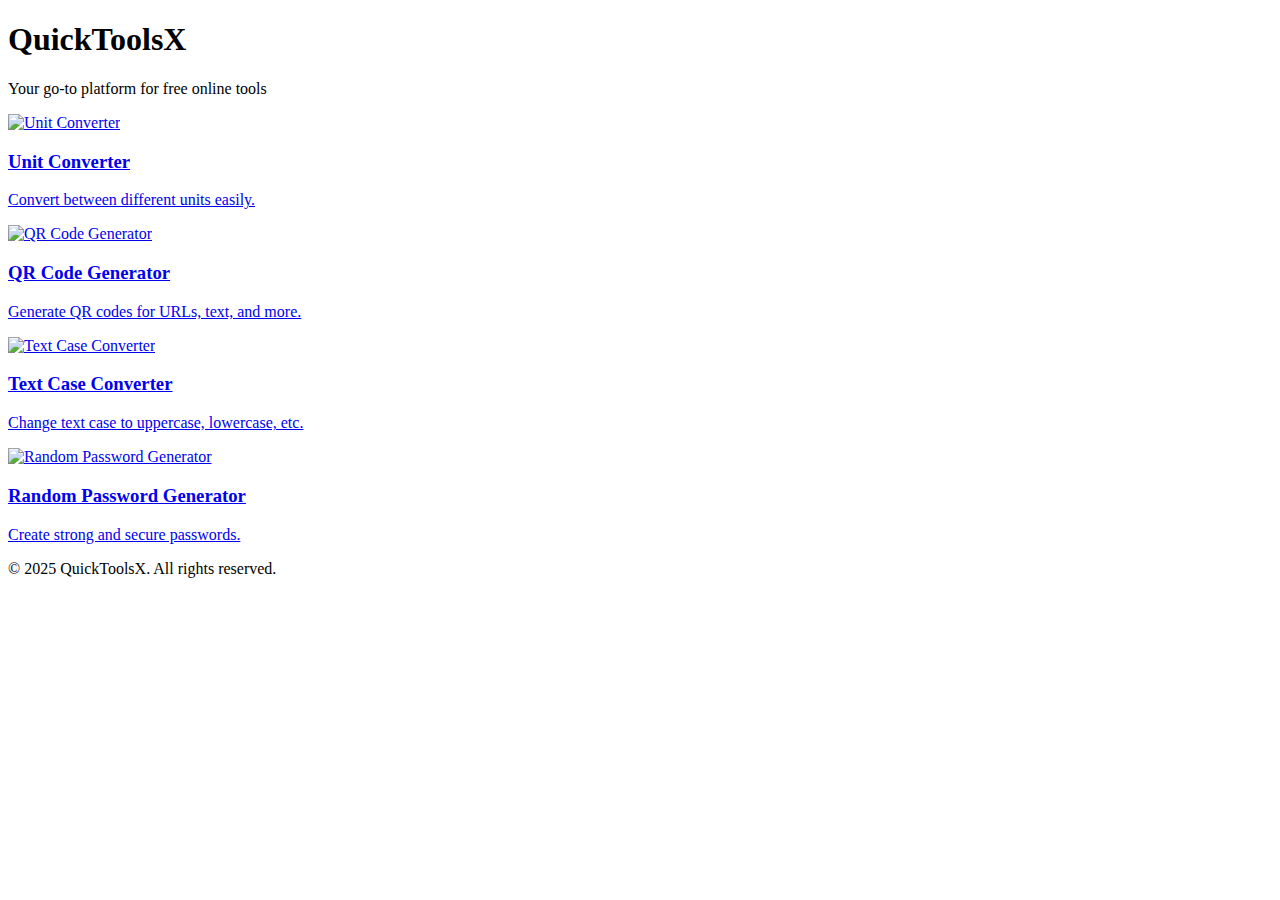
==== index.html @ f6a9aaab "Update index.html" ====
<!DOCTYPE html>
<html lang="en">
<head>
  <meta charset="UTF-8">
  <meta name="viewport" content="width=device-width, initial-scale=1.0">
  <meta name="description" content="QuickToolsX - A collection of free online tools for everyday tasks. Convert units, generate QR codes, change text cases, and more!">
  <meta name="keywords" content="online tools, unit converter, QR code generator, text case converter, password generator">
  <meta name="author" content="Infiniti-X">
  <title>QuickToolsX - Free Online Tools</title>
  <link rel="stylesheet" href="styles.css">
</head>
<body>
  <header>
    <div class="container">
      <h1>QuickToolsX</h1>
      <p>Your go-to platform for free online tools</p>
    </div>
  </header>

  <main class="container">
    <section class="tools-grid">
      <a href="tools/unit-converter.html" class="tool-card">
        <img src="assets/icons/unit-converter.png" alt="Unit Converter">
        <h3>Unit Converter</h3>
        <p>Convert between different units easily.</p>
      </a>
      <a href="tools/qr-code-generator.html" class="tool-card">
        <img src="assets/icons/qr-code.png" alt="QR Code Generator">
        <h3>QR Code Generator</h3>
        <p>Generate QR codes for URLs, text, and more.</p>
      </a>
      <a href="tools/text-case-converter.html" class="tool-card">
        <img src="assets/icons/text-case.png" alt="Text Case Converter">
        <h3>Text Case Converter</h3>
        <p>Change text case to uppercase, lowercase, etc.</p>
      </a>
      <a href="tools/random-password-generator.html" class="tool-card">
        <img src="assets/icons/password-generator.png" alt="Random Password Generator">
        <h3>Random Password Generator</h3>
        <p>Create strong and secure passwords.</p>
      </a>
    </section>
  </main>

  <footer>
    <div class="container">
      <p>&copy; 2025 QuickToolsX. All rights reserved.</p>
    </div>
  </footer>
</body>
</html>
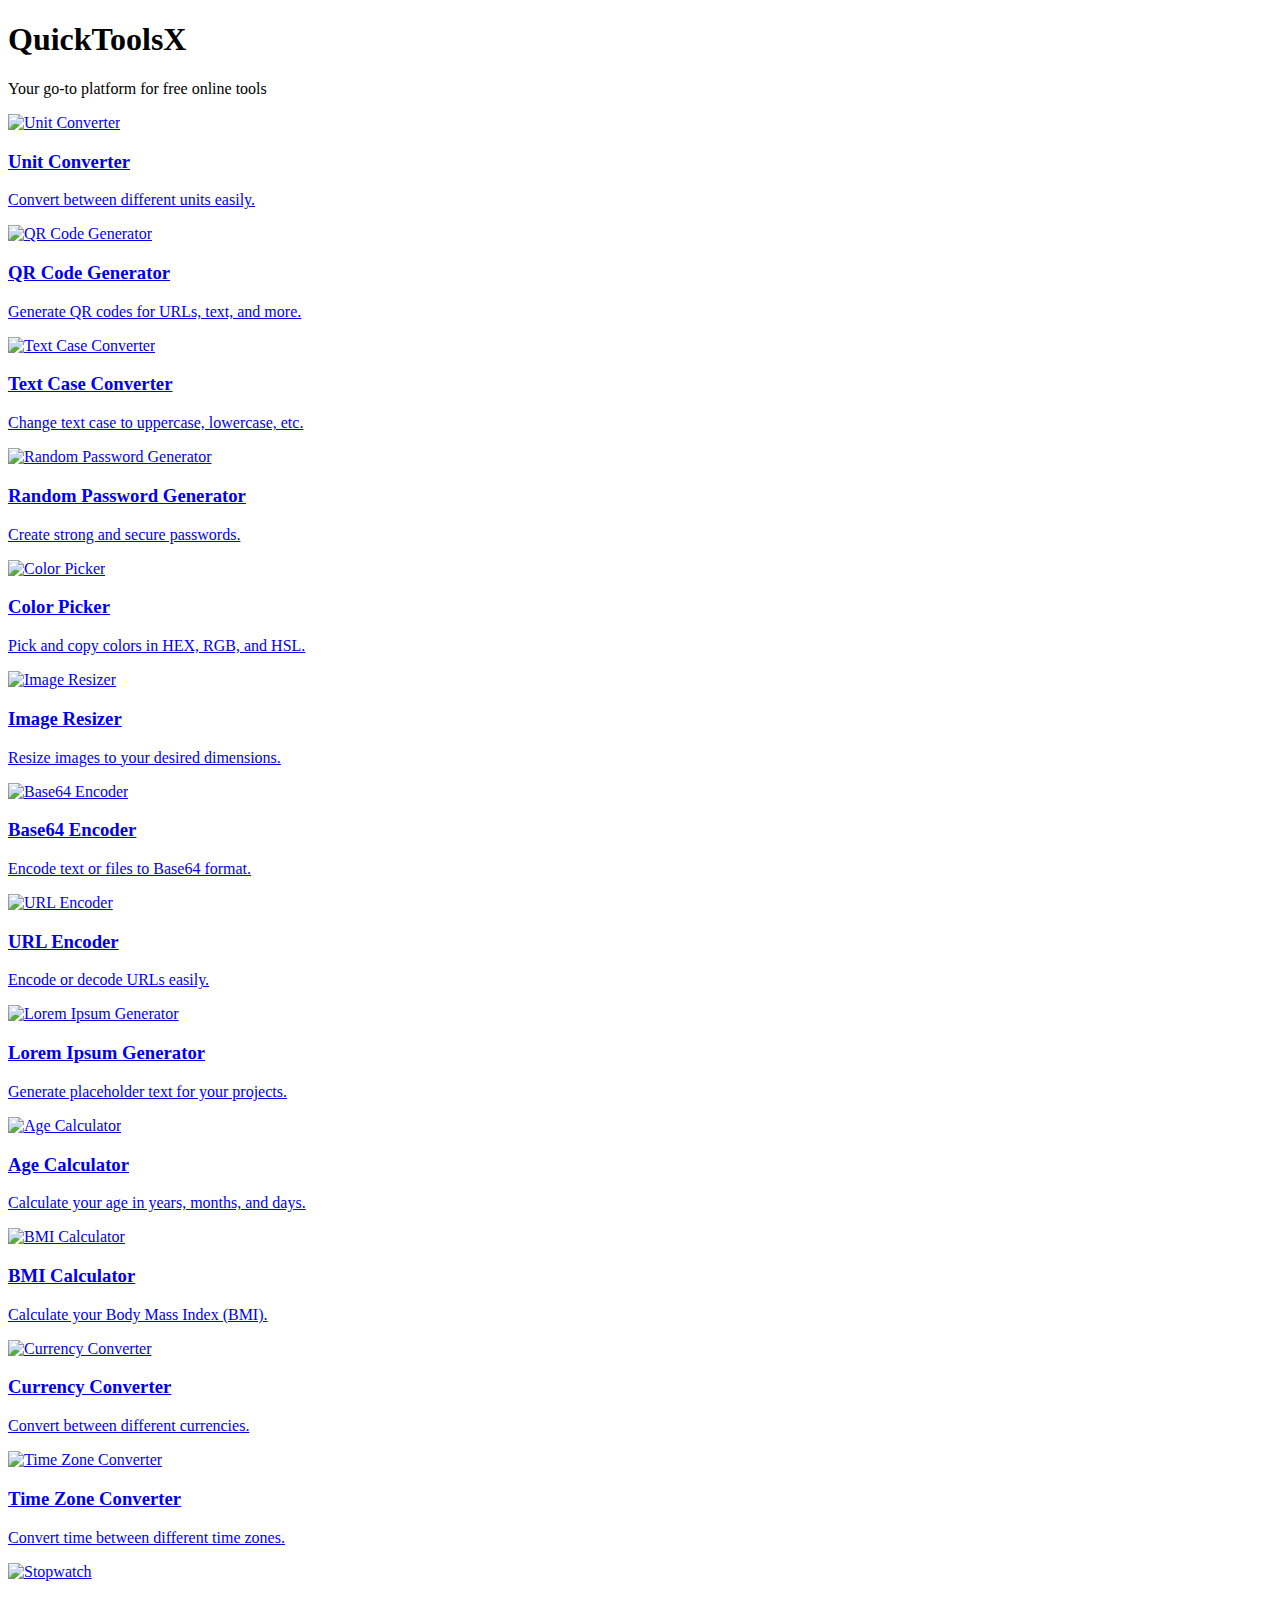
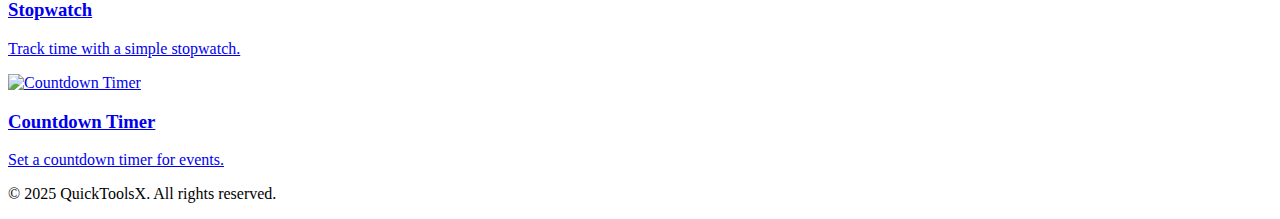
==== commit cf4e6dac: "Update index.html" ====
--- a/index.html
+++ b/index.html
@@ -39,6 +39,61 @@
         <h3>Random Password Generator</h3>
         <p>Create strong and secure passwords.</p>
       </a>
+      <a href="tools/color-picker.html" class="tool-card">
+        <img src="assets/icons/color-picker.png" alt="Color Picker">
+        <h3>Color Picker</h3>
+        <p>Pick and copy colors in HEX, RGB, and HSL.</p>
+      </a>
+      <a href="tools/image-resizer.html" class="tool-card">
+        <img src="assets/icons/image-resizer.png" alt="Image Resizer">
+        <h3>Image Resizer</h3>
+        <p>Resize images to your desired dimensions.</p>
+      </a>
+      <a href="tools/base64-encoder.html" class="tool-card">
+        <img src="assets/icons/base64-encoder.png" alt="Base64 Encoder">
+        <h3>Base64 Encoder</h3>
+        <p>Encode text or files to Base64 format.</p>
+      </a>
+      <a href="tools/url-encoder.html" class="tool-card">
+        <img src="assets/icons/url-encoder.png" alt="URL Encoder">
+        <h3>URL Encoder</h3>
+        <p>Encode or decode URLs easily.</p>
+      </a>
+      <a href="tools/lorem-ipsum-generator.html" class="tool-card">
+        <img src="assets/icons/lorem-ipsum.png" alt="Lorem Ipsum Generator">
+        <h3>Lorem Ipsum Generator</h3>
+        <p>Generate placeholder text for your projects.</p>
+      </a>
+      <a href="tools/age-calculator.html" class="tool-card">
+        <img src="assets/icons/age-calculator.png" alt="Age Calculator">
+        <h3>Age Calculator</h3>
+        <p>Calculate your age in years, months, and days.</p>
+      </a>
+      <a href="tools/bmi-calculator.html" class="tool-card">
+        <img src="assets/icons/bmi-calculator.png" alt="BMI Calculator">
+        <h3>BMI Calculator</h3>
+        <p>Calculate your Body Mass Index (BMI).</p>
+      </a>
+      <a href="tools/currency-converter.html" class="tool-card">
+        <img src="assets/icons/currency-converter.png" alt="Currency Converter">
+        <h3>Currency Converter</h3>
+        <p>Convert between different currencies.</p>
+      </a>
+      <a href="tools/time-zone-converter.html" class="tool-card">
+        <img src="assets/icons/time-zone-converter.png" alt="Time Zone Converter">
+        <h3>Time Zone Converter</h3>
+        <p>Convert time between different time zones.</p>
+      </a>
+      <a href="tools/stopwatch.html" class="tool-card">
+        <img src="assets/icons/stopwatch.png" alt="Stopwatch">
+        <h3>Stopwatch</h3>
+        <p>Track time with a simple stopwatch.</p>
+      </a>
+      <a href="tools/countdown-timer.html" class="tool-card">
+        <img src="assets/icons/countdown-timer.png" alt="Countdown Timer">
+        <h3>Countdown Timer</h3>
+        <p>Set a countdown timer for events.</p>
+      </a>
     </section>
   </main>
 
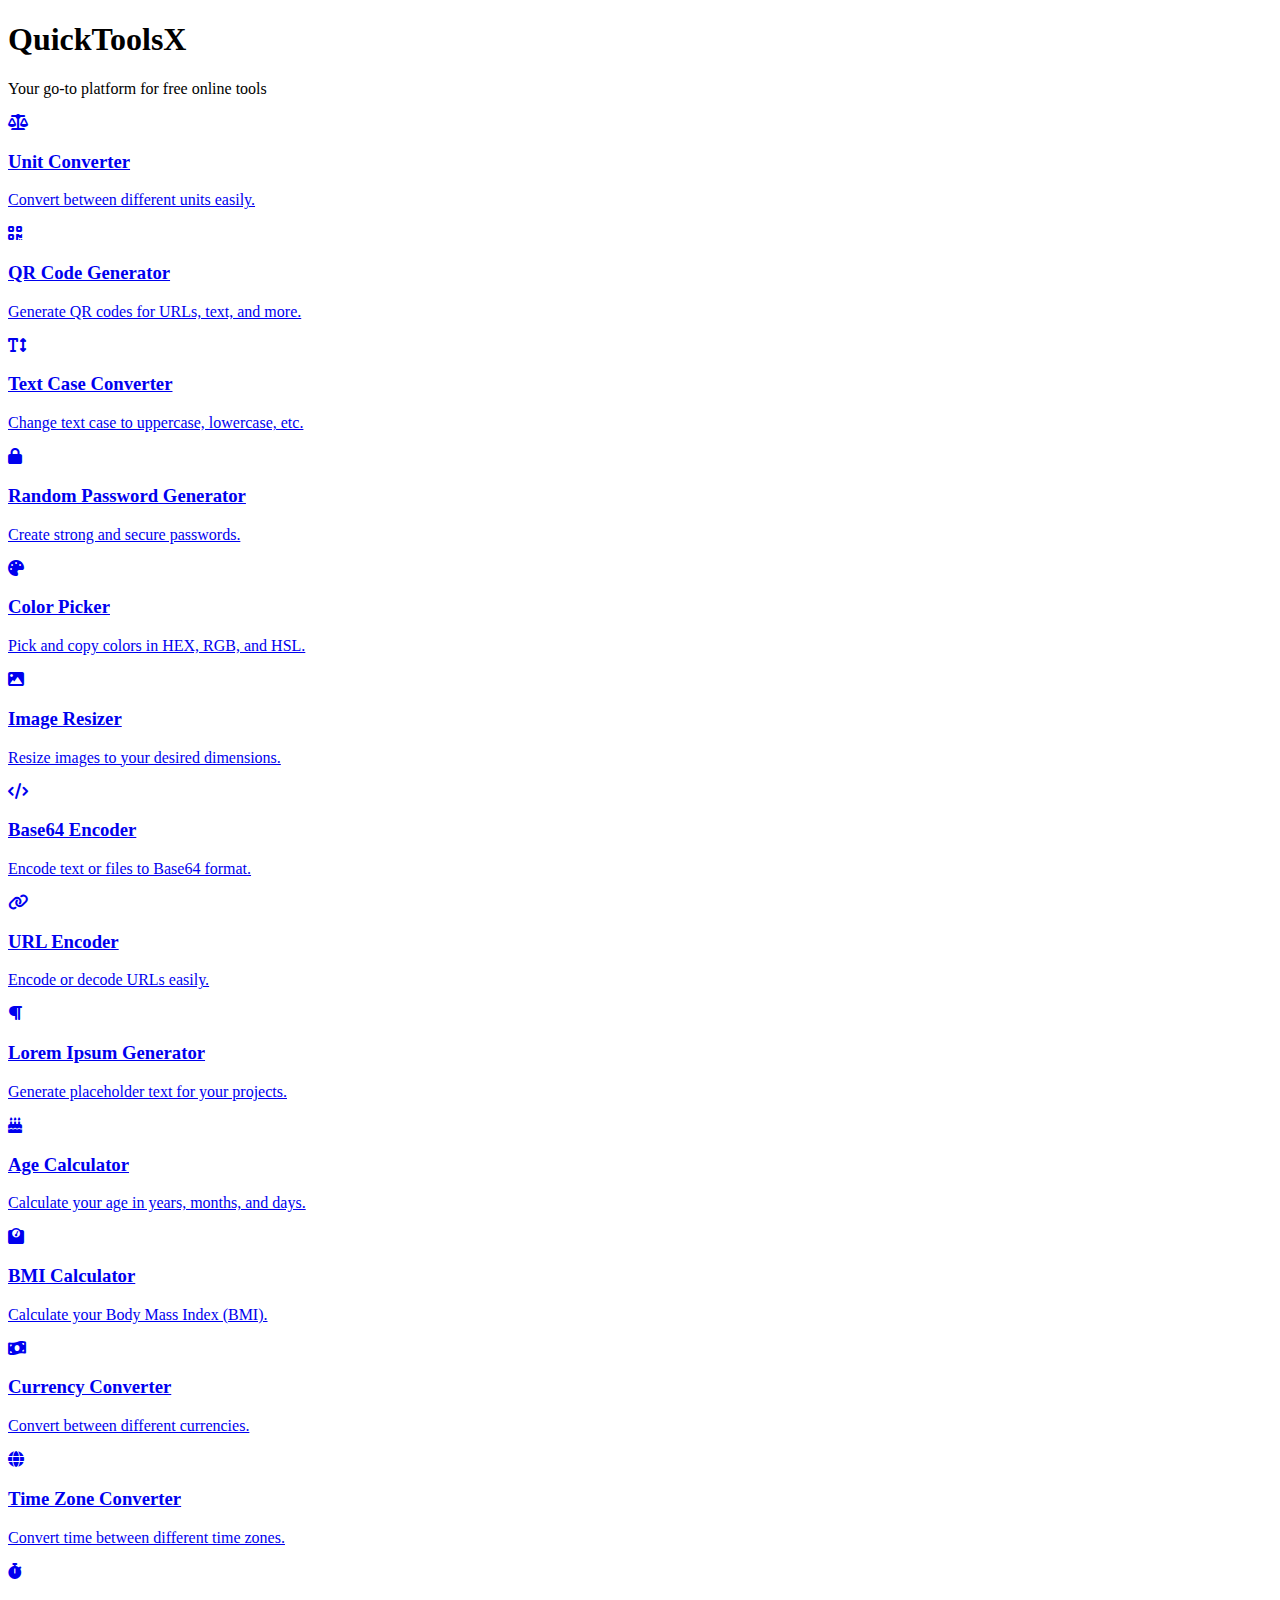
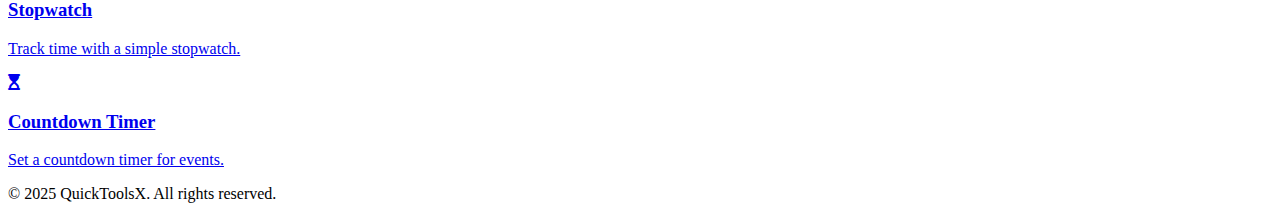
==== commit e6d1a416: "Update index.html" ====
--- a/index.html
+++ b/index.html
@@ -8,99 +8,171 @@
   <meta name="author" content="Infiniti-X">
   <title>QuickToolsX - Free Online Tools</title>
   <link rel="stylesheet" href="styles.css">
+  <link rel="stylesheet" href="https://cdnjs.cloudflare.com/ajax/libs/font-awesome/6.0.0/css/all.min.css">
 </head>
 <body>
-  <header>
+  <!-- Header -->
+  <header class="glassmorphism">
     <div class="container">
       <h1>QuickToolsX</h1>
       <p>Your go-to platform for free online tools</p>
     </div>
   </header>
 
+  <!-- Main Content -->
   <main class="container">
     <section class="tools-grid">
-      <a href="tools/unit-converter.html" class="tool-card">
-        <img src="assets/icons/unit-converter.png" alt="Unit Converter">
+      <!-- Unit Converter -->
+      <a href="tools/unit-converter.html" class="tool-card glassmorphism">
+        <div class="icon">
+          <i class="fas fa-balance-scale"></i>
+        </div>
         <h3>Unit Converter</h3>
         <p>Convert between different units easily.</p>
       </a>
-      <a href="tools/qr-code-generator.html" class="tool-card">
-        <img src="assets/icons/qr-code.png" alt="QR Code Generator">
+
+      <!-- QR Code Generator -->
+      <a href="tools/qr-code-generator.html" class="tool-card glassmorphism">
+        <div class="icon">
+          <i class="fas fa-qrcode"></i>
+        </div>
         <h3>QR Code Generator</h3>
         <p>Generate QR codes for URLs, text, and more.</p>
       </a>
-      <a href="tools/text-case-converter.html" class="tool-card">
-        <img src="assets/icons/text-case.png" alt="Text Case Converter">
+
+      <!-- Text Case Converter -->
+      <a href="tools/text-case-converter.html" class="tool-card glassmorphism">
+        <div class="icon">
+          <i class="fas fa-text-height"></i>
+        </div>
         <h3>Text Case Converter</h3>
         <p>Change text case to uppercase, lowercase, etc.</p>
       </a>
-      <a href="tools/random-password-generator.html" class="tool-card">
-        <img src="assets/icons/password-generator.png" alt="Random Password Generator">
+
+      <!-- Random Password Generator -->
+      <a href="tools/random-password-generator.html" class="tool-card glassmorphism">
+        <div class="icon">
+          <i class="fas fa-lock"></i>
+        </div>
         <h3>Random Password Generator</h3>
         <p>Create strong and secure passwords.</p>
       </a>
-      <a href="tools/color-picker.html" class="tool-card">
-        <img src="assets/icons/color-picker.png" alt="Color Picker">
+
+      <!-- Color Picker -->
+      <a href="tools/color-picker.html" class="tool-card glassmorphism">
+        <div class="icon">
+          <i class="fas fa-palette"></i>
+        </div>
         <h3>Color Picker</h3>
         <p>Pick and copy colors in HEX, RGB, and HSL.</p>
       </a>
-      <a href="tools/image-resizer.html" class="tool-card">
-        <img src="assets/icons/image-resizer.png" alt="Image Resizer">
+
+      <!-- Image Resizer -->
+      <a href="tools/image-resizer.html" class="tool-card glassmorphism">
+        <div class="icon">
+          <i class="fas fa-image"></i>
+        </div>
         <h3>Image Resizer</h3>
         <p>Resize images to your desired dimensions.</p>
       </a>
-      <a href="tools/base64-encoder.html" class="tool-card">
-        <img src="assets/icons/base64-encoder.png" alt="Base64 Encoder">
+
+      <!-- Base64 Encoder -->
+      <a href="tools/base64-encoder.html" class="tool-card glassmorphism">
+        <div class="icon">
+          <i class="fas fa-code"></i>
+        </div>
         <h3>Base64 Encoder</h3>
         <p>Encode text or files to Base64 format.</p>
       </a>
-      <a href="tools/url-encoder.html" class="tool-card">
-        <img src="assets/icons/url-encoder.png" alt="URL Encoder">
+
+      <!-- URL Encoder -->
+      <a href="tools/url-encoder.html" class="tool-card glassmorphism">
+        <div class="icon">
+          <i class="fas fa-link"></i>
+        </div>
         <h3>URL Encoder</h3>
         <p>Encode or decode URLs easily.</p>
       </a>
-      <a href="tools/lorem-ipsum-generator.html" class="tool-card">
-        <img src="assets/icons/lorem-ipsum.png" alt="Lorem Ipsum Generator">
+
+      <!-- Lorem Ipsum Generator -->
+      <a href="tools/lorem-ipsum-generator.html" class="tool-card glassmorphism">
+        <div class="icon">
+          <i class="fas fa-paragraph"></i>
+        </div>
         <h3>Lorem Ipsum Generator</h3>
         <p>Generate placeholder text for your projects.</p>
       </a>
-      <a href="tools/age-calculator.html" class="tool-card">
-        <img src="assets/icons/age-calculator.png" alt="Age Calculator">
+
+      <!-- Age Calculator -->
+      <a href="tools/age-calculator.html" class="tool-card glassmorphism">
+        <div class="icon">
+          <i class="fas fa-birthday-cake"></i>
+        </div>
         <h3>Age Calculator</h3>
         <p>Calculate your age in years, months, and days.</p>
       </a>
-      <a href="tools/bmi-calculator.html" class="tool-card">
-        <img src="assets/icons/bmi-calculator.png" alt="BMI Calculator">
+
+      <!-- BMI Calculator -->
+      <a href="tools/bmi-calculator.html" class="tool-card glassmorphism">
+        <div class="icon">
+          <i class="fas fa-weight"></i>
+        </div>
         <h3>BMI Calculator</h3>
         <p>Calculate your Body Mass Index (BMI).</p>
       </a>
-      <a href="tools/currency-converter.html" class="tool-card">
-        <img src="assets/icons/currency-converter.png" alt="Currency Converter">
+
+      <!-- Currency Converter -->
+      <a href="tools/currency-converter.html" class="tool-card glassmorphism">
+        <div class="icon">
+          <i class="fas fa-money-bill-wave"></i>
+        </div>
         <h3>Currency Converter</h3>
         <p>Convert between different currencies.</p>
       </a>
-      <a href="tools/time-zone-converter.html" class="tool-card">
-        <img src="assets/icons/time-zone-converter.png" alt="Time Zone Converter">
+
+      <!-- Time Zone Converter -->
+      <a href="tools/time-zone-converter.html" class="tool-card glassmorphism">
+        <div class="icon">
+          <i class="fas fa-globe"></i>
+        </div>
         <h3>Time Zone Converter</h3>
         <p>Convert time between different time zones.</p>
       </a>
-      <a href="tools/stopwatch.html" class="tool-card">
-        <img src="assets/icons/stopwatch.png" alt="Stopwatch">
+
+      <!-- Stopwatch -->
+      <a href="tools/stopwatch.html" class="tool-card glassmorphism">
+        <div class="icon">
+          <i class="fas fa-stopwatch"></i>
+        </div>
         <h3>Stopwatch</h3>
         <p>Track time with a simple stopwatch.</p>
       </a>
-      <a href="tools/countdown-timer.html" class="tool-card">
-        <img src="assets/icons/countdown-timer.png" alt="Countdown Timer">
+
+      <!-- Countdown Timer -->
+      <a href="tools/countdown-timer.html" class="tool-card glassmorphism">
+        <div class="icon">
+          <i class="fas fa-hourglass-start"></i>
+        </div>
         <h3>Countdown Timer</h3>
         <p>Set a countdown timer for events.</p>
       </a>
     </section>
   </main>
 
-  <footer>
+  <!-- Footer -->
+  <footer class="glassmorphism">
     <div class="container">
       <p>&copy; 2025 QuickToolsX. All rights reserved.</p>
     </div>
   </footer>
+
+  <!-- Background Animation -->
+  <div class="background-animation">
+    <div class="circle"></div>
+    <div class="circle"></div>
+    <div class="circle"></div>
+    <div class="circle"></div>
+    <div class="circle"></div>
+  </div>
 </body>
 </html>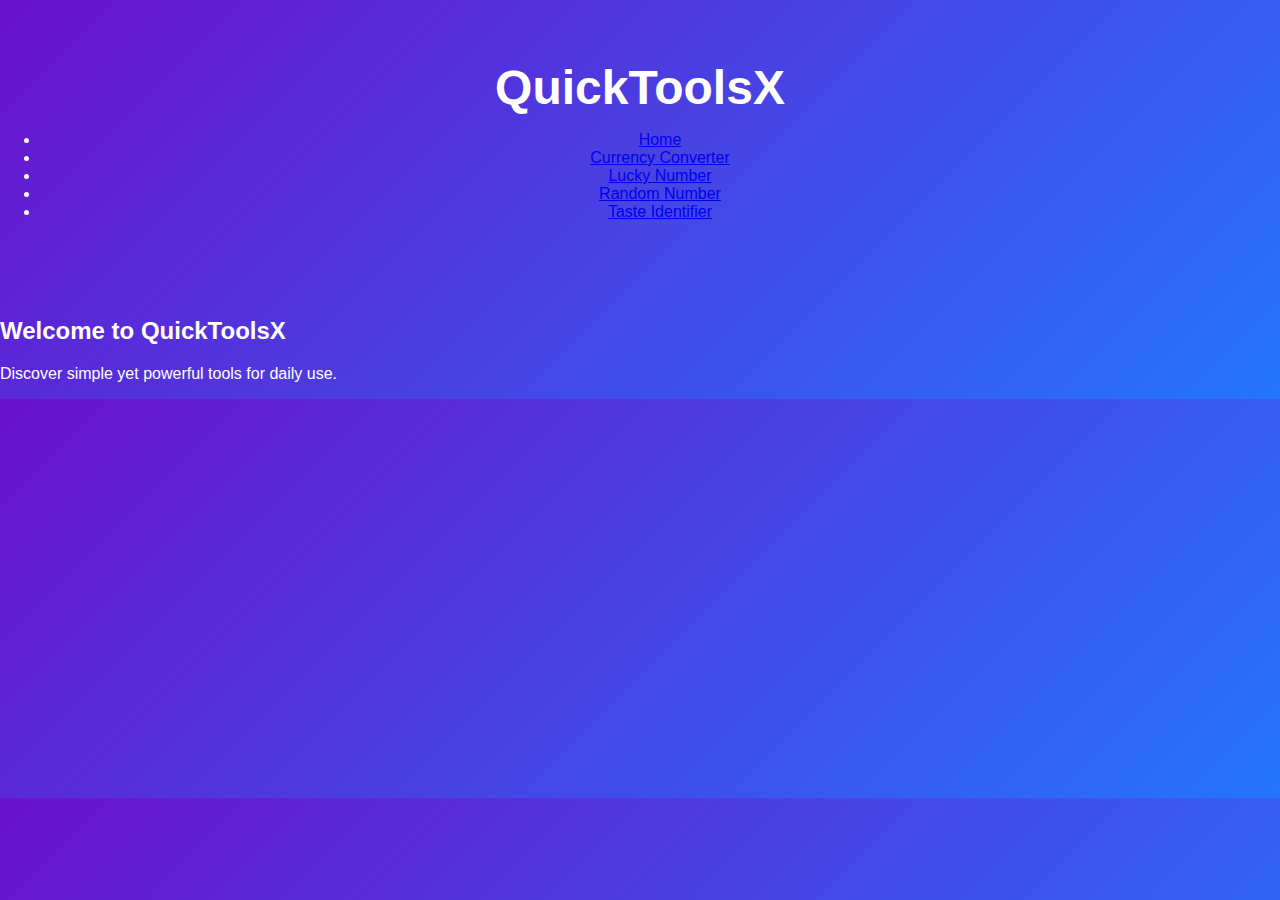
==== commit e820486d: "Update index.html" ====
--- a/index.html
+++ b/index.html
@@ -1,178 +1,31 @@
 <!DOCTYPE html>
 <html lang="en">
 <head>
-  <meta charset="UTF-8">
-  <meta name="viewport" content="width=device-width, initial-scale=1.0">
-  <meta name="description" content="QuickToolsX - A collection of free online tools for everyday tasks. Convert units, generate QR codes, change text cases, and more!">
-  <meta name="keywords" content="online tools, unit converter, QR code generator, text case converter, password generator">
-  <meta name="author" content="Infiniti-X">
-  <title>QuickToolsX - Free Online Tools</title>
-  <link rel="stylesheet" href="styles.css">
-  <link rel="stylesheet" href="https://cdnjs.cloudflare.com/ajax/libs/font-awesome/6.0.0/css/all.min.css">
+    <meta charset="UTF-8">
+    <meta name="viewport" content="width=device-width, initial-scale=1.0">
+    <title>QuickToolsX - Your Ultimate Tool Hub</title>
+    <link rel="stylesheet" href="style.css">
+    <script src="script.js" defer></script>
 </head>
 <body>
-  <!-- Header -->
-  <header class="glassmorphism">
-    <div class="container">
-      <h1>QuickToolsX</h1>
-      <p>Your go-to platform for free online tools</p>
-    </div>
-  </header>
 
-  <!-- Main Content -->
-  <main class="container">
-    <section class="tools-grid">
-      <!-- Unit Converter -->
-      <a href="tools/unit-converter.html" class="tool-card glassmorphism">
-        <div class="icon">
-          <i class="fas fa-balance-scale"></i>
-        </div>
-        <h3>Unit Converter</h3>
-        <p>Convert between different units easily.</p>
-      </a>
+    <header>
+        <h1>QuickToolsX</h1>
+        <nav>
+            <ul>
+                <li><a href="index.html">Home</a></li>
+                <li><a href="tools/currency-converter.html">Currency Converter</a></li>
+                <li><a href="tools/lucky-number.html">Lucky Number</a></li>
+                <li><a href="tools/random-number.html">Random Number</a></li>
+                <li><a href="tools/taste-identifier.html">Taste Identifier</a></li>
+            </ul>
+        </nav>
+    </header>
 
-      <!-- QR Code Generator -->
-      <a href="tools/qr-code-generator.html" class="tool-card glassmorphism">
-        <div class="icon">
-          <i class="fas fa-qrcode"></i>
-        </div>
-        <h3>QR Code Generator</h3>
-        <p>Generate QR codes for URLs, text, and more.</p>
-      </a>
+    <section id="main">
+        <h2>Welcome to QuickToolsX</h2>
+        <p>Discover simple yet powerful tools for daily use.</p>
+    </section>
 
-      <!-- Text Case Converter -->
-      <a href="tools/text-case-converter.html" class="tool-card glassmorphism">
-        <div class="icon">
-          <i class="fas fa-text-height"></i>
-        </div>
-        <h3>Text Case Converter</h3>
-        <p>Change text case to uppercase, lowercase, etc.</p>
-      </a>
-
-      <!-- Random Password Generator -->
-      <a href="tools/random-password-generator.html" class="tool-card glassmorphism">
-        <div class="icon">
-          <i class="fas fa-lock"></i>
-        </div>
-        <h3>Random Password Generator</h3>
-        <p>Create strong and secure passwords.</p>
-      </a>
-
-      <!-- Color Picker -->
-      <a href="tools/color-picker.html" class="tool-card glassmorphism">
-        <div class="icon">
-          <i class="fas fa-palette"></i>
-        </div>
-        <h3>Color Picker</h3>
-        <p>Pick and copy colors in HEX, RGB, and HSL.</p>
-      </a>
-
-      <!-- Image Resizer -->
-      <a href="tools/image-resizer.html" class="tool-card glassmorphism">
-        <div class="icon">
-          <i class="fas fa-image"></i>
-        </div>
-        <h3>Image Resizer</h3>
-        <p>Resize images to your desired dimensions.</p>
-      </a>
-
-      <!-- Base64 Encoder -->
-      <a href="tools/base64-encoder.html" class="tool-card glassmorphism">
-        <div class="icon">
-          <i class="fas fa-code"></i>
-        </div>
-        <h3>Base64 Encoder</h3>
-        <p>Encode text or files to Base64 format.</p>
-      </a>
-
-      <!-- URL Encoder -->
-      <a href="tools/url-encoder.html" class="tool-card glassmorphism">
-        <div class="icon">
-          <i class="fas fa-link"></i>
-        </div>
-        <h3>URL Encoder</h3>
-        <p>Encode or decode URLs easily.</p>
-      </a>
-
-      <!-- Lorem Ipsum Generator -->
-      <a href="tools/lorem-ipsum-generator.html" class="tool-card glassmorphism">
-        <div class="icon">
-          <i class="fas fa-paragraph"></i>
-        </div>
-        <h3>Lorem Ipsum Generator</h3>
-        <p>Generate placeholder text for your projects.</p>
-      </a>
-
-      <!-- Age Calculator -->
-      <a href="tools/age-calculator.html" class="tool-card glassmorphism">
-        <div class="icon">
-          <i class="fas fa-birthday-cake"></i>
-        </div>
-        <h3>Age Calculator</h3>
-        <p>Calculate your age in years, months, and days.</p>
-      </a>
-
-      <!-- BMI Calculator -->
-      <a href="tools/bmi-calculator.html" class="tool-card glassmorphism">
-        <div class="icon">
-          <i class="fas fa-weight"></i>
-        </div>
-        <h3>BMI Calculator</h3>
-        <p>Calculate your Body Mass Index (BMI).</p>
-      </a>
-
-      <!-- Currency Converter -->
-      <a href="tools/currency-converter.html" class="tool-card glassmorphism">
-        <div class="icon">
-          <i class="fas fa-money-bill-wave"></i>
-        </div>
-        <h3>Currency Converter</h3>
-        <p>Convert between different currencies.</p>
-      </a>
-
-      <!-- Time Zone Converter -->
-      <a href="tools/time-zone-converter.html" class="tool-card glassmorphism">
-        <div class="icon">
-          <i class="fas fa-globe"></i>
-        </div>
-        <h3>Time Zone Converter</h3>
-        <p>Convert time between different time zones.</p>
-      </a>
-
-      <!-- Stopwatch -->
-      <a href="tools/stopwatch.html" class="tool-card glassmorphism">
-        <div class="icon">
-          <i class="fas fa-stopwatch"></i>
-        </div>
-        <h3>Stopwatch</h3>
-        <p>Track time with a simple stopwatch.</p>
-      </a>
-
-      <!-- Countdown Timer -->
-      <a href="tools/countdown-timer.html" class="tool-card glassmorphism">
-        <div class="icon">
-          <i class="fas fa-hourglass-start"></i>
-        </div>
-        <h3>Countdown Timer</h3>
-        <p>Set a countdown timer for events.</p>
-      </a>
-    </section>
-  </main>
-
-  <!-- Footer -->
-  <footer class="glassmorphism">
-    <div class="container">
-      <p>&copy; 2025 QuickToolsX. All rights reserved.</p>
-    </div>
-  </footer>
-
-  <!-- Background Animation -->
-  <div class="background-animation">
-    <div class="circle"></div>
-    <div class="circle"></div>
-    <div class="circle"></div>
-    <div class="circle"></div>
-    <div class="circle"></div>
-  </div>
 </body>
 </html>--- a/style.css
+++ b/style.css
@@ -0,0 +1,161 @@
+/* General Styles */
+body {
+  font-family: 'Poppins', sans-serif;
+  margin: 0;
+  padding: 0;
+  background: linear-gradient(135deg, #6a11cb, #2575fc);
+  color: #fff;
+  overflow-x: hidden;
+}
+
+.container {
+  width: 90%;
+  max-width: 1200px;
+  margin: 0 auto;
+}
+
+/* Glassmorphism Effect */
+.glassmorphism {
+  background: rgba(255, 255, 255, 0.1);
+  backdrop-filter: blur(10px);
+  border-radius: 15px;
+  border: 1px solid rgba(255, 255, 255, 0.2);
+  box-shadow: 0 8px 32px rgba(0, 0, 0, 0.1);
+}
+
+/* Header */
+header {
+  text-align: center;
+  padding: 60px 0;
+}
+
+header h1 {
+  margin: 0;
+  font-size: 3rem;
+  font-weight: 700;
+}
+
+header p {
+  margin: 10px 0 0;
+  font-size: 1.2rem;
+  color: rgba(255, 255, 255, 0.8);
+}
+
+/* Tools Grid */
+.tools-grid {
+  display: grid;
+  grid-template-columns: repeat(auto-fit, minmax(250px, 1fr));
+  gap: 20px;
+  padding: 40px 0;
+}
+
+.tool-card {
+  padding: 20px;
+  text-align: center;
+  text-decoration: none;
+  color: #fff;
+  transition: transform 0.3s, box-shadow 0.3s;
+}
+
+.tool-card:hover {
+  transform: translateY(-10px);
+  box-shadow: 0 12px 24px rgba(0, 0, 0, 0.2);
+}
+
+.tool-card .icon {
+  font-size: 3rem;
+  margin-bottom: 15px;
+  color: #fff;
+}
+
+.tool-card h3 {
+  margin: 0;
+  font-size: 1.5rem;
+  font-weight: 600;
+}
+
+.tool-card p {
+  margin: 10px 0 0;
+  font-size: 1rem;
+  color: rgba(255, 255, 255, 0.8);
+}
+
+/* Footer */
+footer {
+  text-align: center;
+  padding: 20px 0;
+  margin-top: 60px;
+}
+
+footer p {
+  margin: 0;
+  font-size: 0.9rem;
+  color: rgba(255, 255, 255, 0.8);
+}
+
+/* Background Animation */
+.background-animation {
+  position: fixed;
+  top: 0;
+  left: 0;
+  width: 100%;
+  height: 100%;
+  z-index: -1;
+  overflow: hidden;
+}
+
+.background-animation .circle {
+  position: absolute;
+  background: rgba(255, 255, 255, 0.1);
+  border-radius: 50%;
+  animation: float 10s infinite ease-in-out;
+}
+
+.background-animation .circle:nth-child(1) {
+  width: 200px;
+  height: 200px;
+  top: 10%;
+  left: 5%;
+  animation-duration: 12s;
+}
+
+.background-animation .circle:nth-child(2) {
+  width: 150px;
+  height: 150px;
+  top: 50%;
+  left: 20%;
+  animation-duration: 8s;
+}
+
+.background-animation .circle:nth-child(3) {
+  width: 100px;
+  height: 100px;
+  top: 20%;
+  left: 70%;
+  animation-duration: 10s;
+}
+
+.background-animation .circle:nth-child(4) {
+  width: 250px;
+  height: 250px;
+  top: 70%;
+  left: 60%;
+  animation-duration: 15s;
+}
+
+.background-animation .circle:nth-child(5) {
+  width: 120px;
+  height: 120px;
+  top: 80%;
+  left: 10%;
+  animation-duration: 9s;
+}
+
+@keyframes float {
+  0%, 100% {
+    transform: translateY(0);
+  }
+  50% {
+    transform: translateY(-20px);
+  }
+}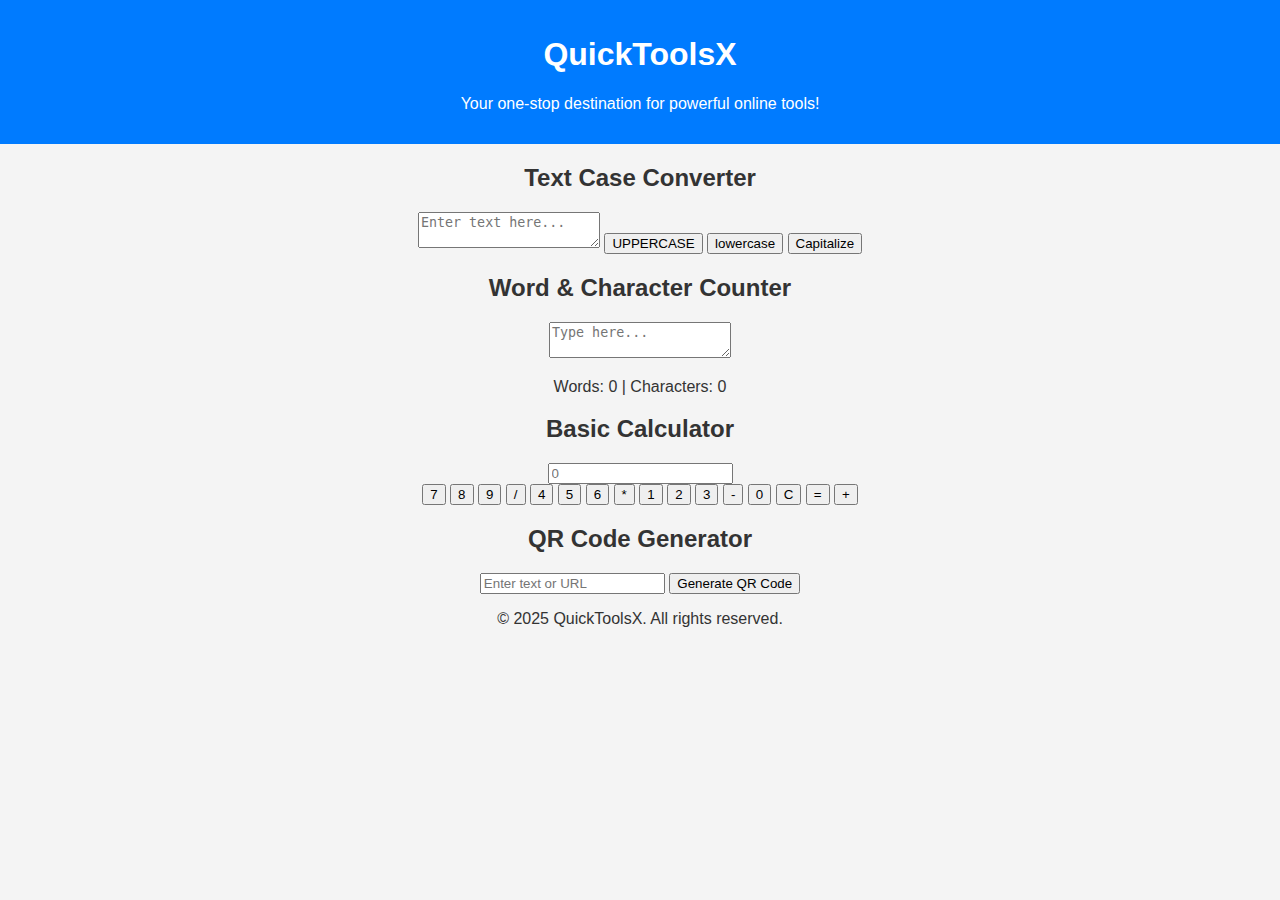
==== commit d13fdbc7: "Update index.html" ====
--- a/index.html
+++ b/index.html
@@ -3,29 +3,69 @@
 <head>
     <meta charset="UTF-8">
     <meta name="viewport" content="width=device-width, initial-scale=1.0">
-    <title>QuickToolsX - Your Ultimate Tool Hub</title>
+    <title>QuickToolsX</title>
     <link rel="stylesheet" href="style.css">
-    <script src="script.js" defer></script>
+    <script defer src="script.js"></script>
 </head>
 <body>
-
     <header>
         <h1>QuickToolsX</h1>
-        <nav>
-            <ul>
-                <li><a href="index.html">Home</a></li>
-                <li><a href="tools/currency-converter.html">Currency Converter</a></li>
-                <li><a href="tools/lucky-number.html">Lucky Number</a></li>
-                <li><a href="tools/random-number.html">Random Number</a></li>
-                <li><a href="tools/taste-identifier.html">Taste Identifier</a></li>
-            </ul>
-        </nav>
+        <p>Your one-stop destination for powerful online tools!</p>
     </header>
 
-    <section id="main">
-        <h2>Welcome to QuickToolsX</h2>
-        <p>Discover simple yet powerful tools for daily use.</p>
-    </section>
+    <main>
+        <!-- Text Case Converter -->
+        <div class="tool">
+            <h2>Text Case Converter</h2>
+            <textarea id="text-input" placeholder="Enter text here..."></textarea>
+            <button onclick="convertText('upper')">UPPERCASE</button>
+            <button onclick="convertText('lower')">lowercase</button>
+            <button onclick="convertText('capitalize')">Capitalize</button>
+            <p id="text-output"></p>
+        </div>
 
+        <!-- Word & Character Counter -->
+        <div class="tool">
+            <h2>Word & Character Counter</h2>
+            <textarea id="word-counter-input" placeholder="Type here..."></textarea>
+            <p>Words: <span id="word-count">0</span> | Characters: <span id="char-count">0</span></p>
+        </div>
+
+        <!-- Basic Calculator -->
+        <div class="tool">
+            <h2>Basic Calculator</h2>
+            <input type="text" id="calc-input" placeholder="0" readonly>
+            <div class="calc-buttons">
+                <button onclick="calculate('7')">7</button>
+                <button onclick="calculate('8')">8</button>
+                <button onclick="calculate('9')">9</button>
+                <button onclick="calculate('/')">/</button>
+                <button onclick="calculate('4')">4</button>
+                <button onclick="calculate('5')">5</button>
+                <button onclick="calculate('6')">6</button>
+                <button onclick="calculate('*')">*</button>
+                <button onclick="calculate('1')">1</button>
+                <button onclick="calculate('2')">2</button>
+                <button onclick="calculate('3')">3</button>
+                <button onclick="calculate('-')">-</button>
+                <button onclick="calculate('0')">0</button>
+                <button onclick="clearCalc()">C</button>
+                <button onclick="calculate('=')">=</button>
+                <button onclick="calculate('+')">+</button>
+            </div>
+        </div>
+
+        <!-- QR Code Generator -->
+        <div class="tool">
+            <h2>QR Code Generator</h2>
+            <input type="text" id="qr-text" placeholder="Enter text or URL">
+            <button onclick="generateQR()">Generate QR Code</button>
+            <div id="qr-output"></div>
+        </div>
+    </main>
+
+    <footer>
+        <p>&copy; 2025 QuickToolsX. All rights reserved.</p>
+    </footer>
 </body>
 </html>--- a/style.css
+++ b/style.css
@@ -1,161 +1,37 @@
-/* General Styles */
 body {
-  font-family: 'Poppins', sans-serif;
-  margin: 0;
-  padding: 0;
-  background: linear-gradient(135deg, #6a11cb, #2575fc);
-  color: #fff;
-  overflow-x: hidden;
+    font-family: Arial, sans-serif;
+    margin: 0;
+    padding: 0;
+    background-color: #f4f4f4;
+    color: #333;
+    text-align: center;
 }
 
-.container {
-  width: 90%;
-  max-width: 1200px;
-  margin: 0 auto;
+header {
+    background: #007BFF;
+    color: white;
+    padding: 15px;
 }
 
-/* Glassmorphism Effect */
-.glassmorphism {
-  background: rgba(255, 255, 255, 0.1);
-  backdrop-filter: blur(10px);
-  border-radius: 15px;
-  border: 1px solid rgba(255, 255, 255, 0.2);
-  box-shadow: 0 8px 32px rgba(0, 0, 0, 0.1);
+nav ul {
+    list-style: none;
+    padding: 0;
 }
 
-/* Header */
-header {
-  text-align: center;
-  padding: 60px 0;
+nav ul li {
+    display: inline;
+    margin: 10px;
 }
 
-header h1 {
-  margin: 0;
-  font-size: 3rem;
-  font-weight: 700;
+nav ul li a {
+    color: white;
+    text-decoration: none;
+    font-weight: bold;
 }
 
-header p {
-  margin: 10px 0 0;
-  font-size: 1.2rem;
-  color: rgba(255, 255, 255, 0.8);
-}
-
-/* Tools Grid */
-.tools-grid {
-  display: grid;
-  grid-template-columns: repeat(auto-fit, minmax(250px, 1fr));
-  gap: 20px;
-  padding: 40px 0;
-}
-
-.tool-card {
-  padding: 20px;
-  text-align: center;
-  text-decoration: none;
-  color: #fff;
-  transition: transform 0.3s, box-shadow 0.3s;
-}
-
-.tool-card:hover {
-  transform: translateY(-10px);
-  box-shadow: 0 12px 24px rgba(0, 0, 0, 0.2);
-}
-
-.tool-card .icon {
-  font-size: 3rem;
-  margin-bottom: 15px;
-  color: #fff;
-}
-
-.tool-card h3 {
-  margin: 0;
-  font-size: 1.5rem;
-  font-weight: 600;
-}
-
-.tool-card p {
-  margin: 10px 0 0;
-  font-size: 1rem;
-  color: rgba(255, 255, 255, 0.8);
-}
-
-/* Footer */
-footer {
-  text-align: center;
-  padding: 20px 0;
-  margin-top: 60px;
-}
-
-footer p {
-  margin: 0;
-  font-size: 0.9rem;
-  color: rgba(255, 255, 255, 0.8);
-}
-
-/* Background Animation */
-.background-animation {
-  position: fixed;
-  top: 0;
-  left: 0;
-  width: 100%;
-  height: 100%;
-  z-index: -1;
-  overflow: hidden;
-}
-
-.background-animation .circle {
-  position: absolute;
-  background: rgba(255, 255, 255, 0.1);
-  border-radius: 50%;
-  animation: float 10s infinite ease-in-out;
-}
-
-.background-animation .circle:nth-child(1) {
-  width: 200px;
-  height: 200px;
-  top: 10%;
-  left: 5%;
-  animation-duration: 12s;
-}
-
-.background-animation .circle:nth-child(2) {
-  width: 150px;
-  height: 150px;
-  top: 50%;
-  left: 20%;
-  animation-duration: 8s;
-}
-
-.background-animation .circle:nth-child(3) {
-  width: 100px;
-  height: 100px;
-  top: 20%;
-  left: 70%;
-  animation-duration: 10s;
-}
-
-.background-animation .circle:nth-child(4) {
-  width: 250px;
-  height: 250px;
-  top: 70%;
-  left: 60%;
-  animation-duration: 15s;
-}
-
-.background-animation .circle:nth-child(5) {
-  width: 120px;
-  height: 120px;
-  top: 80%;
-  left: 10%;
-  animation-duration: 9s;
-}
-
-@keyframes float {
-  0%, 100% {
-    transform: translateY(0);
-  }
-  50% {
-    transform: translateY(-20px);
-  }
+section {
+    margin: 20px;
+    padding: 20px;
+    background: white;
+    border-radius: 5px;
 }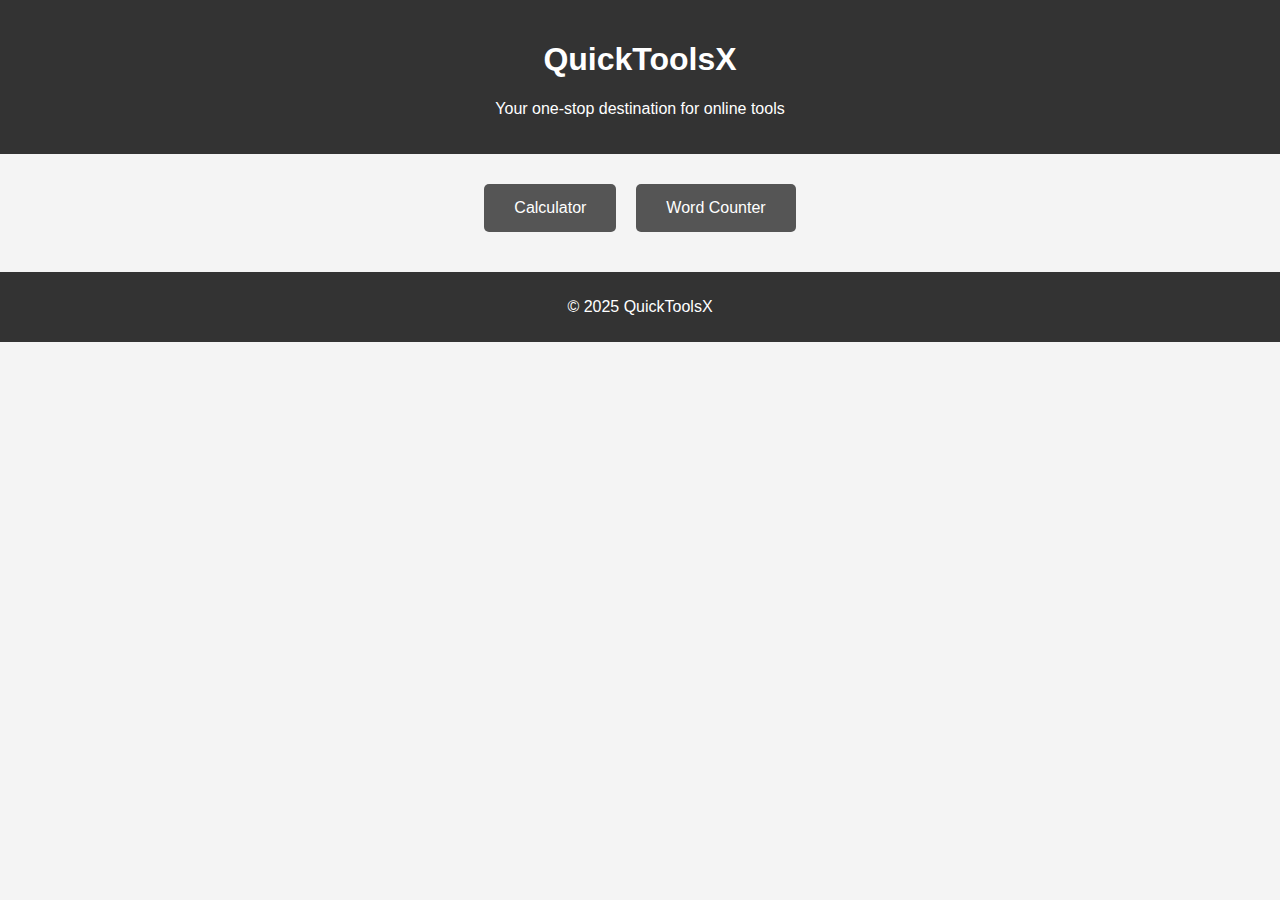
==== commit 50864ff4: "Update index.html" ====
--- a/index.html
+++ b/index.html
@@ -3,69 +3,52 @@
 <head>
     <meta charset="UTF-8">
     <meta name="viewport" content="width=device-width, initial-scale=1.0">
-    <title>QuickToolsX</title>
+    <title>QuickToolsX - Home</title>
     <link rel="stylesheet" href="style.css">
     <script defer src="script.js"></script>
 </head>
 <body>
     <header>
         <h1>QuickToolsX</h1>
-        <p>Your one-stop destination for powerful online tools!</p>
+        <p>Your one-stop destination for online tools</p>
     </header>
 
-    <main>
-        <!-- Text Case Converter -->
-        <div class="tool">
-            <h2>Text Case Converter</h2>
-            <textarea id="text-input" placeholder="Enter text here..."></textarea>
-            <button onclick="convertText('upper')">UPPERCASE</button>
-            <button onclick="convertText('lower')">lowercase</button>
-            <button onclick="convertText('capitalize')">Capitalize</button>
-            <p id="text-output"></p>
+    <section class="tools">
+        <div class="tool" onclick="showTool('calculator')">Calculator</div>
+        <div class="tool" onclick="showTool('wordCounter')">Word Counter</div>
+    </section>
+
+    <section id="calculator" class="tool-container">
+        <h2>Calculator</h2>
+        <input type="text" id="calc-display" disabled>
+        <div class="calc-buttons">
+            <button onclick="calcInput('7')">7</button>
+            <button onclick="calcInput('8')">8</button>
+            <button onclick="calcInput('9')">9</button>
+            <button onclick="calcInput('+')">+</button>
+            <button onclick="calcInput('4')">4</button>
+            <button onclick="calcInput('5')">5</button>
+            <button onclick="calcInput('6')">6</button>
+            <button onclick="calcInput('-')">-</button>
+            <button onclick="calcInput('1')">1</button>
+            <button onclick="calcInput('2')">2</button>
+            <button onclick="calcInput('3')">3</button>
+            <button onclick="calcInput('*')">*</button>
+            <button onclick="calcInput('0')">0</button>
+            <button onclick="clearCalc()">C</button>
+            <button onclick="calculateResult()">=</button>
+            <button onclick="calcInput('/')">/</button>
         </div>
+    </section>
 
-        <!-- Word & Character Counter -->
-        <div class="tool">
-            <h2>Word & Character Counter</h2>
-            <textarea id="word-counter-input" placeholder="Type here..."></textarea>
-            <p>Words: <span id="word-count">0</span> | Characters: <span id="char-count">0</span></p>
-        </div>
-
-        <!-- Basic Calculator -->
-        <div class="tool">
-            <h2>Basic Calculator</h2>
-            <input type="text" id="calc-input" placeholder="0" readonly>
-            <div class="calc-buttons">
-                <button onclick="calculate('7')">7</button>
-                <button onclick="calculate('8')">8</button>
-                <button onclick="calculate('9')">9</button>
-                <button onclick="calculate('/')">/</button>
-                <button onclick="calculate('4')">4</button>
-                <button onclick="calculate('5')">5</button>
-                <button onclick="calculate('6')">6</button>
-                <button onclick="calculate('*')">*</button>
-                <button onclick="calculate('1')">1</button>
-                <button onclick="calculate('2')">2</button>
-                <button onclick="calculate('3')">3</button>
-                <button onclick="calculate('-')">-</button>
-                <button onclick="calculate('0')">0</button>
-                <button onclick="clearCalc()">C</button>
-                <button onclick="calculate('=')">=</button>
-                <button onclick="calculate('+')">+</button>
-            </div>
-        </div>
-
-        <!-- QR Code Generator -->
-        <div class="tool">
-            <h2>QR Code Generator</h2>
-            <input type="text" id="qr-text" placeholder="Enter text or URL">
-            <button onclick="generateQR()">Generate QR Code</button>
-            <div id="qr-output"></div>
-        </div>
-    </main>
+    <section id="wordCounter" class="tool-container">
+        <h2>Word Counter</h2>
+        <textarea id="text-input" placeholder="Type or paste text here..." oninput="countWords()"></textarea>
+        <p>Word Count: <span id="word-count">0</span></p>
+    </section>
 
     <footer>
-        <p>&copy; 2025 QuickToolsX. All rights reserved.</p>
+        <p>&copy; 2025 QuickToolsX</p>
     </footer>
 </body>
 </html>--- a/style.css
+++ b/style.css
@@ -2,36 +2,49 @@
     font-family: Arial, sans-serif;
     margin: 0;
     padding: 0;
-    background-color: #f4f4f4;
-    color: #333;
     text-align: center;
+    background: #f4f4f4;
 }
-
 header {
-    background: #007BFF;
+    background: #333;
     color: white;
-    padding: 15px;
+    padding: 20px;
 }
-
-nav ul {
-    list-style: none;
-    padding: 0;
+.tools {
+    display: flex;
+    justify-content: center;
+    margin-top: 20px;
 }
-
-nav ul li {
-    display: inline;
+.tool {
+    background: #555;
+    color: white;
+    padding: 15px 30px;
     margin: 10px;
+    border-radius: 5px;
+    cursor: pointer;
 }
-
-nav ul li a {
-    color: white;
-    text-decoration: none;
-    font-weight: bold;
-}
-
-section {
+.tool-container {
+    display: none;
     margin: 20px;
     padding: 20px;
     background: white;
-    border-radius: 5px;
+    box-shadow: 0px 0px 10px gray;
+}
+.calc-buttons button {
+    width: 50px;
+    height: 50px;
+    font-size: 18px;
+    margin: 5px;
+    cursor: pointer;
+}
+textarea {
+    width: 80%;
+    height: 100px;
+    padding: 10px;
+}
+footer {
+    margin-top: 30px;
+    padding: 10px;
+    background: #333;
+    color: white;
 }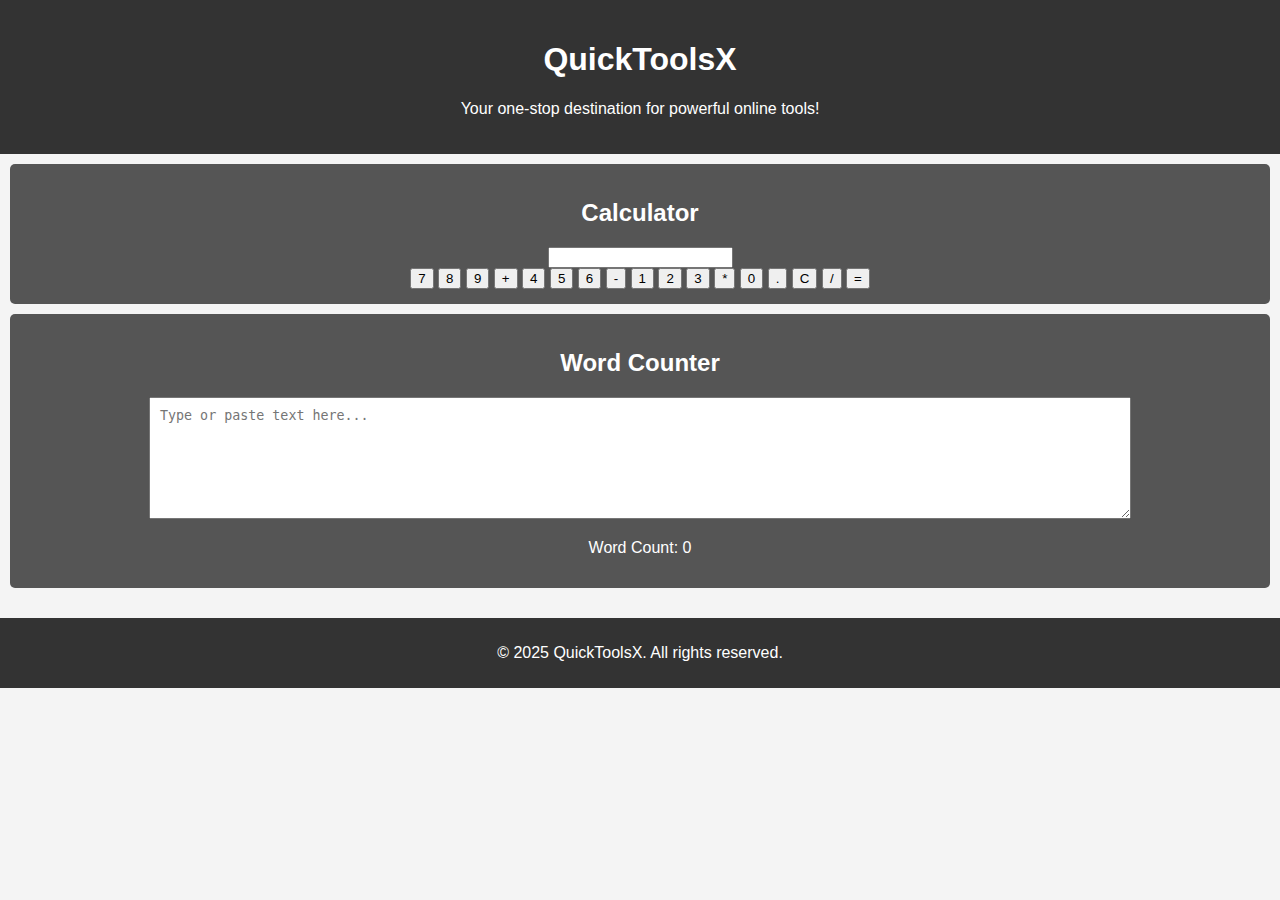
==== commit c4dd687b: "Update index.html" ====
--- a/index.html
+++ b/index.html
@@ -10,45 +10,43 @@
 <body>
     <header>
         <h1>QuickToolsX</h1>
-        <p>Your one-stop destination for online tools</p>
+        <p>Your one-stop destination for powerful online tools!</p>
     </header>
+    
+    <main>
+        <section class="tool">
+            <h2>Calculator</h2>
+            <input type="text" id="calc-display" readonly>
+            <div class="buttons">
+                <button onclick="calculate('7')">7</button>
+                <button onclick="calculate('8')">8</button>
+                <button onclick="calculate('9')">9</button>
+                <button onclick="calculate('+')">+</button>
+                <button onclick="calculate('4')">4</button>
+                <button onclick="calculate('5')">5</button>
+                <button onclick="calculate('6')">6</button>
+                <button onclick="calculate('-')">-</button>
+                <button onclick="calculate('1')">1</button>
+                <button onclick="calculate('2')">2</button>
+                <button onclick="calculate('3')">3</button>
+                <button onclick="calculate('*')">*</button>
+                <button onclick="calculate('0')">0</button>
+                <button onclick="calculate('.')">.</button>
+                <button onclick="clearCalc()">C</button>
+                <button onclick="calculate('/')">/</button>
+                <button onclick="calculateResult()">=</button>
+            </div>
+        </section>
 
-    <section class="tools">
-        <div class="tool" onclick="showTool('calculator')">Calculator</div>
-        <div class="tool" onclick="showTool('wordCounter')">Word Counter</div>
-    </section>
-
-    <section id="calculator" class="tool-container">
-        <h2>Calculator</h2>
-        <input type="text" id="calc-display" disabled>
-        <div class="calc-buttons">
-            <button onclick="calcInput('7')">7</button>
-            <button onclick="calcInput('8')">8</button>
-            <button onclick="calcInput('9')">9</button>
-            <button onclick="calcInput('+')">+</button>
-            <button onclick="calcInput('4')">4</button>
-            <button onclick="calcInput('5')">5</button>
-            <button onclick="calcInput('6')">6</button>
-            <button onclick="calcInput('-')">-</button>
-            <button onclick="calcInput('1')">1</button>
-            <button onclick="calcInput('2')">2</button>
-            <button onclick="calcInput('3')">3</button>
-            <button onclick="calcInput('*')">*</button>
-            <button onclick="calcInput('0')">0</button>
-            <button onclick="clearCalc()">C</button>
-            <button onclick="calculateResult()">=</button>
-            <button onclick="calcInput('/')">/</button>
-        </div>
-    </section>
-
-    <section id="wordCounter" class="tool-container">
-        <h2>Word Counter</h2>
-        <textarea id="text-input" placeholder="Type or paste text here..." oninput="countWords()"></textarea>
-        <p>Word Count: <span id="word-count">0</span></p>
-    </section>
+        <section class="tool">
+            <h2>Word Counter</h2>
+            <textarea id="word-input" placeholder="Type or paste text here..."></textarea>
+            <p>Word Count: <span id="word-count">0</span></p>
+        </section>
+    </main>
 
     <footer>
-        <p>&copy; 2025 QuickToolsX</p>
+        <p>&copy; 2025 QuickToolsX. All rights reserved.</p>
     </footer>
 </body>
 </html>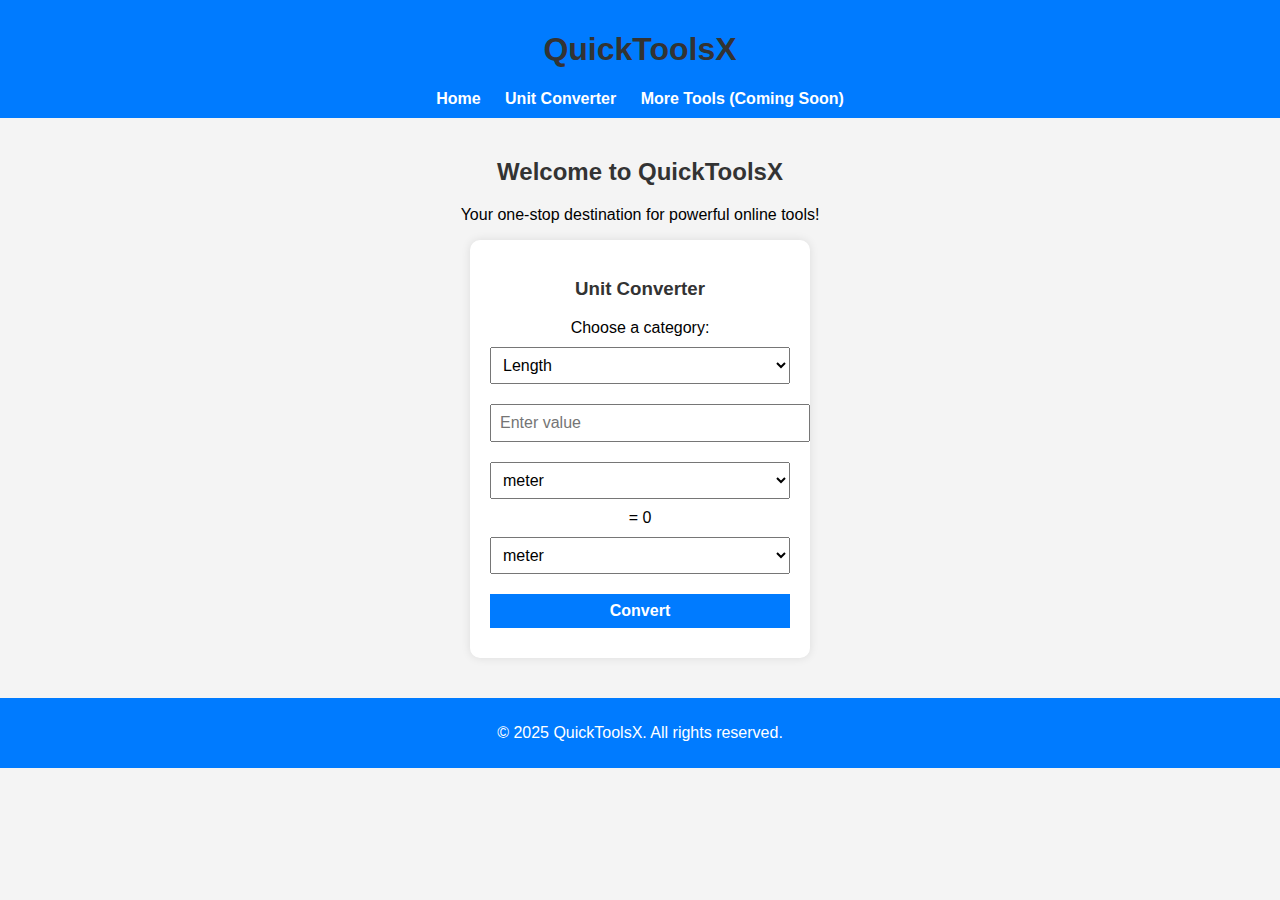
==== commit e8610b99: "Update index.html" ====
--- a/index.html
+++ b/index.html
@@ -1,52 +1,53 @@
 <!DOCTYPE html>
 <html lang="en">
 <head>
+    <link rel="stylesheet" href="style.css">
     <meta charset="UTF-8">
     <meta name="viewport" content="width=device-width, initial-scale=1.0">
     <title>QuickToolsX - Home</title>
-    <link rel="stylesheet" href="style.css">
-    <script defer src="script.js"></script>
 </head>
 <body>
     <header>
         <h1>QuickToolsX</h1>
+        <nav>
+            <a href="#">Home</a>
+            <a href="#">Unit Converter</a>
+            <a href="#">More Tools (Coming Soon)</a>
+        </nav>
+    </header>
+
+    <main>
+        <h2>Welcome to QuickToolsX</h2>
         <p>Your one-stop destination for powerful online tools!</p>
-    </header>
-    
-    <main>
-        <section class="tool">
-            <h2>Calculator</h2>
-            <input type="text" id="calc-display" readonly>
-            <div class="buttons">
-                <button onclick="calculate('7')">7</button>
-                <button onclick="calculate('8')">8</button>
-                <button onclick="calculate('9')">9</button>
-                <button onclick="calculate('+')">+</button>
-                <button onclick="calculate('4')">4</button>
-                <button onclick="calculate('5')">5</button>
-                <button onclick="calculate('6')">6</button>
-                <button onclick="calculate('-')">-</button>
-                <button onclick="calculate('1')">1</button>
-                <button onclick="calculate('2')">2</button>
-                <button onclick="calculate('3')">3</button>
-                <button onclick="calculate('*')">*</button>
-                <button onclick="calculate('0')">0</button>
-                <button onclick="calculate('.')">.</button>
-                <button onclick="clearCalc()">C</button>
-                <button onclick="calculate('/')">/</button>
-                <button onclick="calculateResult()">=</button>
+
+        <section class="converter">
+            <h3>Unit Converter</h3>
+            <label for="category">Choose a category:</label>
+            <select id="category" onchange="loadUnits()">
+                <option value="length">Length</option>
+                <option value="weight">Weight</option>
+                <option value="temperature">Temperature</option>
+            </select>
+
+            <div class="input-section">
+                <input type="number" id="inputValue" placeholder="Enter value">
+                <select id="fromUnit"></select>
             </div>
-        </section>
 
-        <section class="tool">
-            <h2>Word Counter</h2>
-            <textarea id="word-input" placeholder="Type or paste text here..."></textarea>
-            <p>Word Count: <span id="word-count">0</span></p>
+            <div class="output-section">
+                <span>=</span>
+                <span id="outputValue">0</span>
+                <select id="toUnit"></select>
+            </div>
+
+            <button onclick="convert()">Convert</button>
         </section>
     </main>
 
     <footer>
         <p>&copy; 2025 QuickToolsX. All rights reserved.</p>
     </footer>
+
+    <script src="script.js"></script>
 </body>
 </html>--- a/style.css
+++ b/style.css
@@ -1,50 +1,67 @@
 body {
     font-family: Arial, sans-serif;
+    text-align: center;
+    background-color: #f4f4f4;
     margin: 0;
     padding: 0;
-    text-align: center;
-    background: #f4f4f4;
 }
+
 header {
-    background: #333;
+    background: #007bff;
     color: white;
+    padding: 10px;
+}
+
+nav {
+    margin-top: 10px;
+}
+
+nav a {
+    color: white;
+    text-decoration: none;
+    margin: 10px;
+    font-weight: bold;
+}
+
+main {
     padding: 20px;
 }
-.tools {
-    display: flex;
-    justify-content: center;
+
+h1, h2, h3 {
+    color: #333;
+}
+
+.converter {
+    background: white;
+    padding: 20px;
+    border-radius: 10px;
+    width: 300px;
+    margin: auto;
+    box-shadow: 0 0 10px rgba(0, 0, 0, 0.1);
+}
+
+input, select, button {
+    width: 100%;
+    margin: 10px 0;
+    padding: 8px;
+    font-size: 16px;
+}
+
+button {
+    background-color: #007bff;
+    color: white;
+    border: none;
+    cursor: pointer;
+    font-weight: bold;
+}
+
+button:hover {
+    background-color: #0056b3;
+}
+
+footer {
     margin-top: 20px;
-}
-.tool {
-    background: #555;
-    color: white;
-    padding: 15px 30px;
-    margin: 10px;
-    border-radius: 5px;
-    cursor: pointer;
-}
-.tool-container {
-    display: none;
-    margin: 20px;
-    padding: 20px;
-    background: white;
-    box-shadow: 0px 0px 10px gray;
-}
-.calc-buttons button {
-    width: 50px;
-    height: 50px;
-    font-size: 18px;
-    margin: 5px;
-    cursor: pointer;
-}
-textarea {
-    width: 80%;
-    height: 100px;
     padding: 10px;
-}
-footer {
-    margin-top: 30px;
-    padding: 10px;
-    background: #333;
+    background: #007bff;
     color: white;
 }